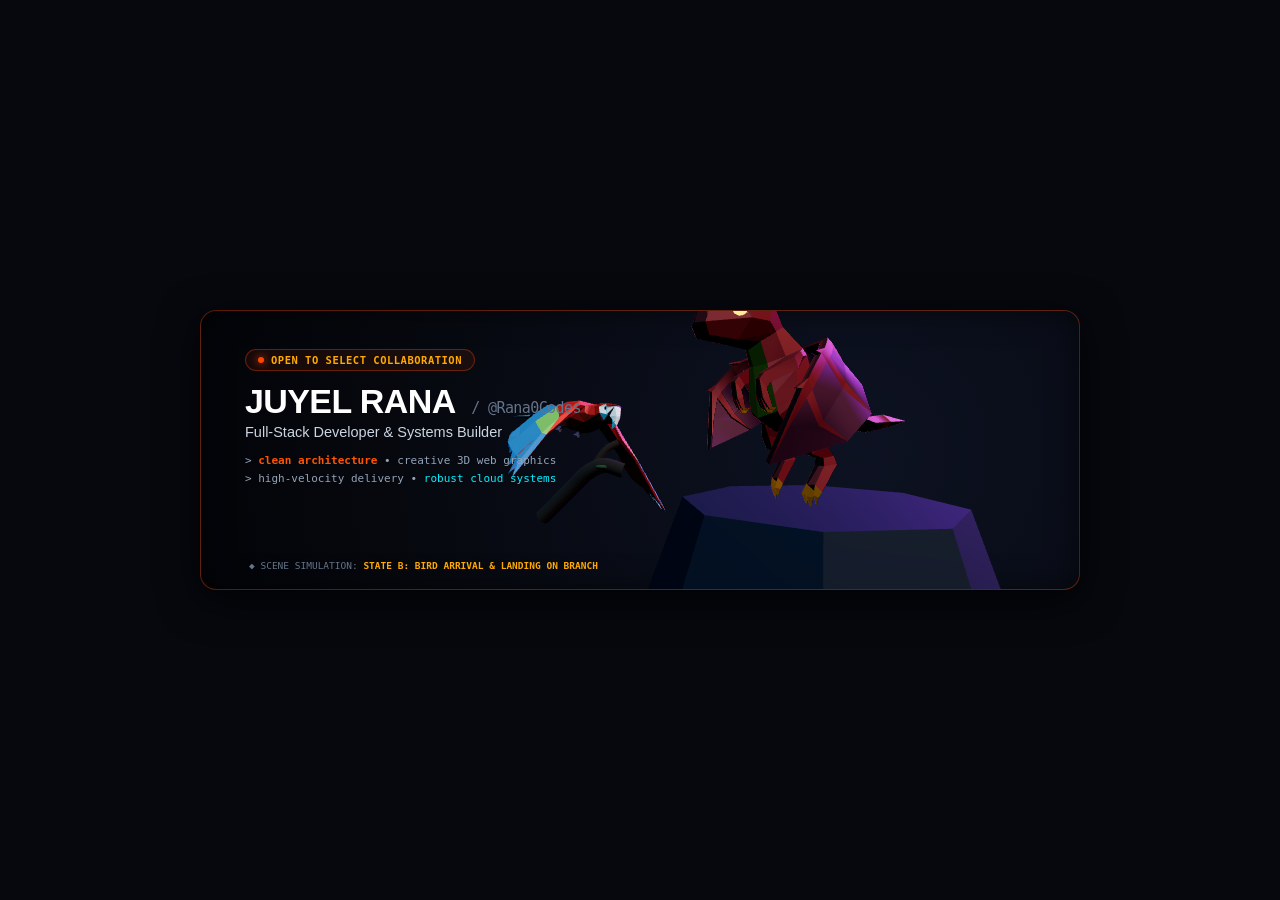
==== dragon-scene/index.html @ 3ec54ffa "feat(showcase): add interactive 3D WebGL Dragon vs Bird battle arena and assets" ====
<!DOCTYPE html>
<html lang="en">
<head>
  <meta charset="UTF-8">
  <meta name="viewport" content="width=device-width, initial-scale=1.0">
  <title>Dragon vs Bird — Cinematic Battle Arena</title>
  <style>
    * { box-sizing: border-box; margin: 0; padding: 0; }
    body {
      background-color: #06080e;
      color: #e2e8f0;
      font-family: -apple-system, BlinkMacSystemFont, "Segoe UI", Roboto, Helvetica, Arial, sans-serif;
      overflow: hidden;
      display: flex;
      justify-content: center;
      align-items: center;
      min-height: 100vh;
    }
    #hero-container {
      position: relative;
      width: 880px;
      height: 280px;
      background: radial-gradient(circle at 75% 50%, #0d1222 0%, #06080e 70%, #030408 100%);
      border-radius: 16px;
      border: 1.2px solid rgba(255, 69, 0, 0.35);
      box-shadow: 0 10px 40px rgba(0, 0, 0, 0.8), inset 0 0 30px rgba(0, 0, 0, 0.5);
      overflow: hidden;
    }
    #dragon-canvas {
      position: absolute;
      top: 0;
      left: 0;
      width: 100%;
      height: 100%;
      display: block;
      z-index: 1;
    }
    #ui-overlay {
      position: absolute;
      top: 0;
      left: 0;
      width: 100%;
      height: 100%;
      z-index: 2;
      pointer-events: none;
      padding: 38px 44px;
      display: flex;
      flex-direction: column;
      justify-content: flex-start;
    }
    .hero-info-card {
      max-width: 360px;
    }
    .status-pill {
      display: inline-flex;
      align-items: center;
      gap: 7px;
      padding: 4px 12px;
      border-radius: 12px;
      background: rgba(255, 69, 0, 0.08);
      border: 1px solid rgba(255, 69, 0, 0.35);
      font-family: monospace;
      font-size: 10.5px;
      font-weight: 600;
      color: #ffaa00;
      letter-spacing: 0.5px;
      width: fit-content;
      margin-bottom: 12px;
    }
    .pulse-dot {
      width: 6px;
      height: 6px;
      border-radius: 50%;
      background: #ff4500;
      box-shadow: 0 0 8px #ff4500;
    }
    .dev-name {
      font-size: 34px;
      font-weight: 900;
      color: #ffffff;
      letter-spacing: -0.6px;
      line-height: 1.1;
      margin-bottom: 4px;
    }
    .dev-name span {
      font-family: monospace;
      font-size: 15px;
      font-weight: 500;
      color: #64748b;
      margin-left: 8px;
    }
    .dev-title {
      font-size: 14.5px;
      color: #cbd5e1;
      font-weight: 500;
      margin-bottom: 12px;
    }
    .dev-tags {
      font-family: monospace;
      font-size: 11px;
      color: #94a3b8;
      line-height: 1.6;
    }
    .dev-tags strong { color: #ff5500; }
    .dev-tags span { color: #00f0ff; }
    .state-telemetry {
      position: absolute;
      bottom: 18px;
      left: 48px;
      font-family: monospace;
      font-size: 9.5px;
      color: #64748b;
    }
    .state-telemetry strong {
      color: #ffaa00;
    }
    #loading-indicator {
      position: absolute;
      top: 50%;
      left: 50%;
      transform: translate(-50%, -50%);
      color: #ffaa00;
      font-family: monospace;
      font-size: 13px;
      letter-spacing: 1px;
      z-index: 10;
      transition: opacity 0.3s;
    }
  </style>

  <script type="importmap">
  {
    "imports": {
      "three": "../js/vendor/three.module.js",
      "three/addons/": "../js/vendor/"
    }
  }
  </script>
</head>
<body>
  <div id="hero-container">
    <div id="loading-indicator">LOADING 3D ASSETS...</div>
    <canvas id="dragon-canvas" width="880" height="280"></canvas>
    <div id="ui-overlay">
      <div class="hero-info-card">
        <div class="status-pill">
          <span class="pulse-dot"></span>
          OPEN TO SELECT COLLABORATION
        </div>
        <h1 class="dev-name">JUYEL RANA <span>/ @Rana0Codes</span></h1>
        <p class="dev-title">Full-Stack Developer &amp; Systems Builder</p>
        <div class="dev-tags">
          &gt; <strong>clean architecture</strong> &bull; creative 3D web graphics<br>
          &gt; high-velocity delivery &bull; <span>robust cloud systems</span>
        </div>
      </div>
      <div class="state-telemetry" id="state-label">
        ◆ SCENE SIMULATION: <strong id="current-state-text">STATE A: DRAGON IDLE</strong>
      </div>
    </div>
  </div>

  <script type="module" src="dragon-scene.js"></script>
</body>
</html>
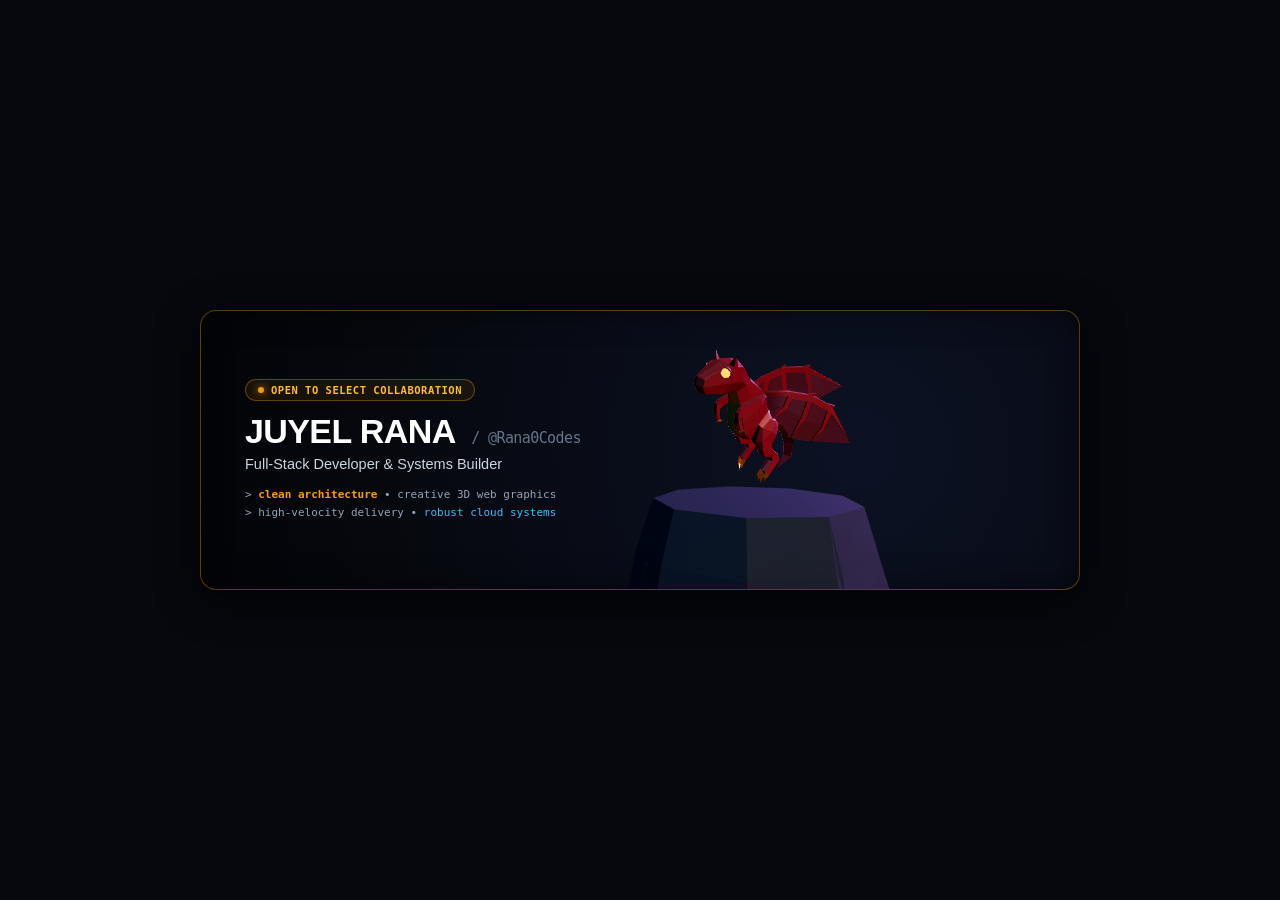
==== commit afd8af2f: "feat(dragon): studio-grade dragon hover & flight redesign with procedural 4-segment wing kinematics " ====
--- a/dragon-scene/index.html
+++ b/dragon-scene/index.html
@@ -3,7 +3,7 @@
 <head>
   <meta charset="UTF-8">
   <meta name="viewport" content="width=device-width, initial-scale=1.0">
-  <title>Dragon vs Bird — Cinematic Battle Arena</title>
+  <title>Rana0Codes — 3D Dragon Guardian &amp; Interactive Showcase</title>
   <style>
     * { box-sizing: border-box; margin: 0; padding: 0; }
     body {
@@ -20,9 +20,9 @@
       position: relative;
       width: 880px;
       height: 280px;
-      background: radial-gradient(circle at 75% 50%, #0d1222 0%, #06080e 70%, #030408 100%);
+      background: radial-gradient(circle at 75% 50%, #0c1224 0%, #06080e 70%, #030408 100%);
       border-radius: 16px;
-      border: 1.2px solid rgba(255, 69, 0, 0.35);
+      border: 1.2px solid rgba(245, 158, 11, 0.35);
       box-shadow: 0 10px 40px rgba(0, 0, 0, 0.8), inset 0 0 30px rgba(0, 0, 0, 0.5);
       overflow: hidden;
     }
@@ -46,10 +46,10 @@
       padding: 38px 44px;
       display: flex;
       flex-direction: column;
-      justify-content: flex-start;
+      justify-content: center;
     }
     .hero-info-card {
-      max-width: 360px;
+      max-width: 380px;
     }
     .status-pill {
       display: inline-flex;
@@ -57,12 +57,12 @@
       gap: 7px;
       padding: 4px 12px;
       border-radius: 12px;
-      background: rgba(255, 69, 0, 0.08);
-      border: 1px solid rgba(255, 69, 0, 0.35);
-      font-family: monospace;
+      background: rgba(245, 158, 11, 0.08);
+      border: 1px solid rgba(245, 158, 11, 0.35);
+      font-family: ui-monospace, SFMono-Regular, Menlo, Monaco, Consolas, monospace;
       font-size: 10.5px;
       font-weight: 600;
-      color: #ffaa00;
+      color: #fbbf24;
       letter-spacing: 0.5px;
       width: fit-content;
       margin-bottom: 12px;
@@ -71,8 +71,8 @@
       width: 6px;
       height: 6px;
       border-radius: 50%;
-      background: #ff4500;
-      box-shadow: 0 0 8px #ff4500;
+      background: #f59e0b;
+      box-shadow: 0 0 8px #f59e0b;
     }
     .dev-name {
       font-size: 34px;
@@ -80,10 +80,10 @@
       color: #ffffff;
       letter-spacing: -0.6px;
       line-height: 1.1;
-      margin-bottom: 4px;
+      margin-bottom: 6px;
     }
     .dev-name span {
-      font-family: monospace;
+      font-family: ui-monospace, SFMono-Regular, Menlo, Monaco, Consolas, monospace;
       font-size: 15px;
       font-weight: 500;
       color: #64748b;
@@ -93,34 +93,23 @@
       font-size: 14.5px;
       color: #cbd5e1;
       font-weight: 500;
-      margin-bottom: 12px;
+      margin-bottom: 14px;
     }
     .dev-tags {
-      font-family: monospace;
+      font-family: ui-monospace, SFMono-Regular, Menlo, Monaco, Consolas, monospace;
       font-size: 11px;
       color: #94a3b8;
       line-height: 1.6;
     }
-    .dev-tags strong { color: #ff5500; }
-    .dev-tags span { color: #00f0ff; }
-    .state-telemetry {
-      position: absolute;
-      bottom: 18px;
-      left: 48px;
-      font-family: monospace;
-      font-size: 9.5px;
-      color: #64748b;
-    }
-    .state-telemetry strong {
-      color: #ffaa00;
-    }
+    .dev-tags strong { color: #f59e0b; }
+    .dev-tags span { color: #38bdf8; }
     #loading-indicator {
       position: absolute;
       top: 50%;
       left: 50%;
       transform: translate(-50%, -50%);
-      color: #ffaa00;
-      font-family: monospace;
+      color: #f59e0b;
+      font-family: ui-monospace, SFMono-Regular, Menlo, Monaco, Consolas, monospace;
       font-size: 13px;
       letter-spacing: 1px;
       z-index: 10;
@@ -139,7 +128,7 @@
 </head>
 <body>
   <div id="hero-container">
-    <div id="loading-indicator">LOADING 3D ASSETS...</div>
+    <div id="loading-indicator">INITIALIZING 3D GUARDIAN...</div>
     <canvas id="dragon-canvas" width="880" height="280"></canvas>
     <div id="ui-overlay">
       <div class="hero-info-card">
@@ -154,9 +143,6 @@
           &gt; high-velocity delivery &bull; <span>robust cloud systems</span>
         </div>
       </div>
-      <div class="state-telemetry" id="state-label">
-        ◆ SCENE SIMULATION: <strong id="current-state-text">STATE A: DRAGON IDLE</strong>
-      </div>
     </div>
   </div>
 
